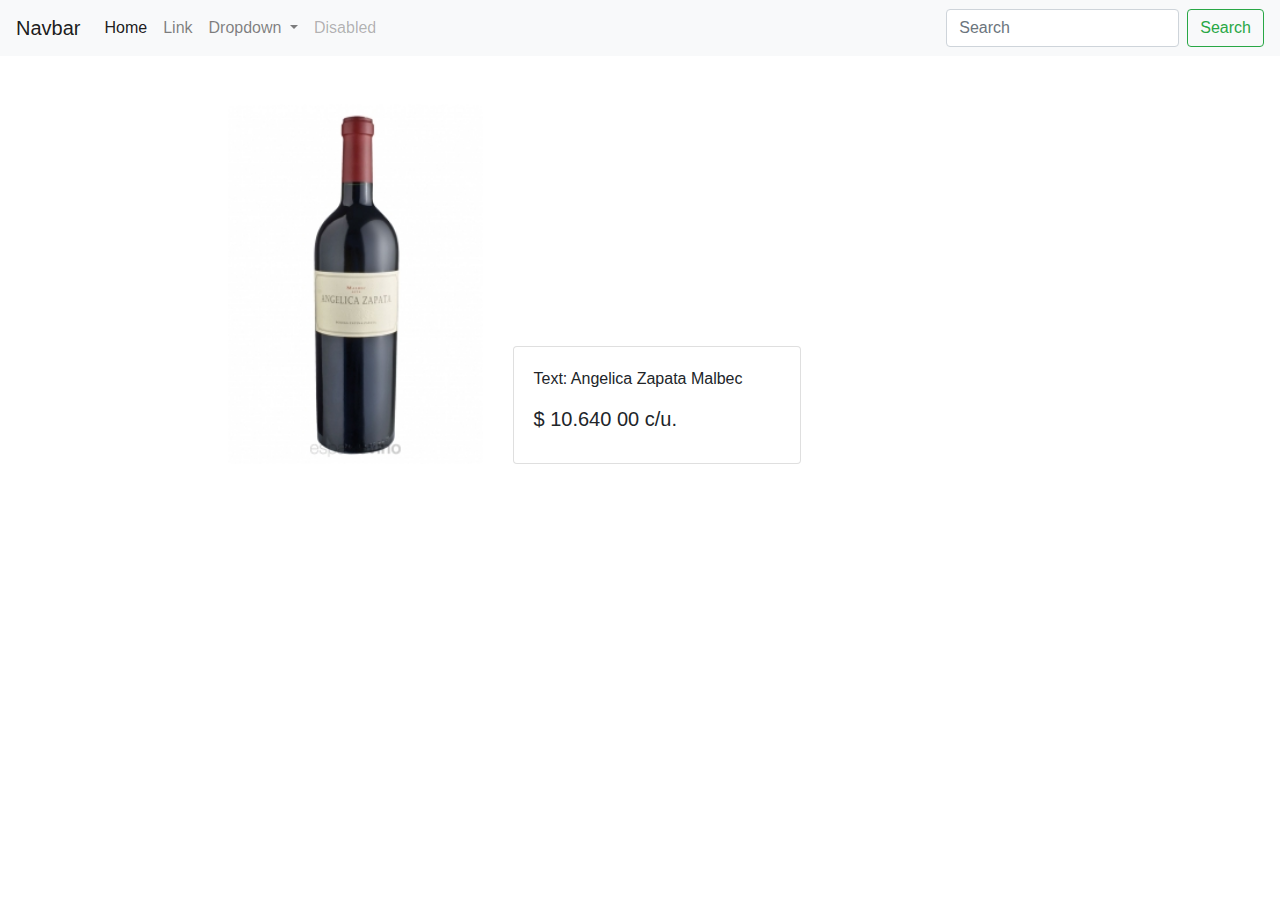
==== detalles/thumb_52803_default_small.html @ 59a37672 "CODIGO BASE" ====
<!DOCTYPE html>
<html lang="en">

<head>
    <meta charset="UTF-8">
    <meta name="viewport" content="width=device-width, initial-scale=1.0">
    <title>Vinoteca</title>
    <link rel="shortcut icon" href="../img/ico.png">
    <link rel="stylesheet" href="https://cdn.jsdelivr.net/npm/bootstrap@4.0.0/dist/css/bootstrap.min.css"
        integrity="sha384-Gn5384xqQ1aoWXA+058RXPxPg6fy4IWvTNh0E263XmFcJlSAwiGgFAW/dAiS6JXm" crossorigin="anonymous">
</head>

<body>
    <nav class="navbar navbar-expand-lg navbar-light bg-light">
        <a class="navbar-brand" href="#">Navbar</a>
        <button class="navbar-toggler" type="button" data-toggle="collapse" data-target="#navbarSupportedContent"
            aria-controls="navbarSupportedContent" aria-expanded="false" aria-label="Toggle navigation">
            <span class="navbar-toggler-icon"></span>
        </button>

        <div class="collapse navbar-collapse" id="navbarSupportedContent">
            <ul class="navbar-nav mr-auto">
                <li class="nav-item active">
                    <a class="nav-link" href="#">Home <span class="sr-only">(current)</span></a>
                </li>
                <li class="nav-item">
                    <a class="nav-link" href="#">Link</a>
                </li>
                <li class="nav-item dropdown">
                    <a class="nav-link dropdown-toggle" href="#" id="navbarDropdown" role="button"
                        data-toggle="dropdown" aria-haspopup="true" aria-expanded="false">
                        Dropdown
                    </a>
                    <div class="dropdown-menu" aria-labelledby="navbarDropdown">
                        <a class="dropdown-item" href="#">Action</a>
                        <a class="dropdown-item" href="#">Another action</a>
                        <div class="dropdown-divider"></div>
                        <a class="dropdown-item" href="#">Something else here</a>
                    </div>
                </li>
                <li class="nav-item">
                    <a class="nav-link disabled" href="#">Disabled</a>
                </li>
            </ul>
            <form class="form-inline my-2 my-lg-0">
                <input class="form-control mr-sm-2" type="search" placeholder="Search" aria-label="Search">
                <button class="btn btn-outline-success my-2 my-sm-0" type="submit">Search</button>
            </form>
        </div>
    </nav>

    <section class="container">
        <div class="row my-5  justify-content-center align-items-end">
            <div class="col-3">
                <img class="card-img-top" src="../img/thumb_52803_default_small.jpeg" alt="Card image cap">
            </div>
            <div class="col-6">
                <div class="card" style="width: 18rem;">
                    <div class="card-body">
                        <p class="card-text">Text: Angelica Zapata Malbec</p>
                        <h5 class="card-title"> $ 10.640 00 c/u.</h5>
                    </div>
                </div>
            </div>
        </div>
    </section>

    <script src="https://code.jquery.com/jquery-3.2.1.min.js"></script>
    <script src="https://cdn.jsdelivr.net/npm/popper.js@1.12.9/dist/umd/popper.min.js"
        integrity="sha384-ApNbgh9B+Y1QKtv3Rn7W3mgPxhU9K/ScQsAP7hUibX39j7fakFPskvXusvfa0b4Q"
        crossorigin="anonymous"></script>
    <script src="https://cdn.jsdelivr.net/npm/bootstrap@4.0.0/dist/js/bootstrap.min.js"
        integrity="sha384-JZR6Spejh4U02d8jOt6vLEHfe/JQGiRRSQQxSfFWpi1MquVdAyjUar5+76PVCmYl"
        crossorigin="anonymous"></script>
</body>

</html>
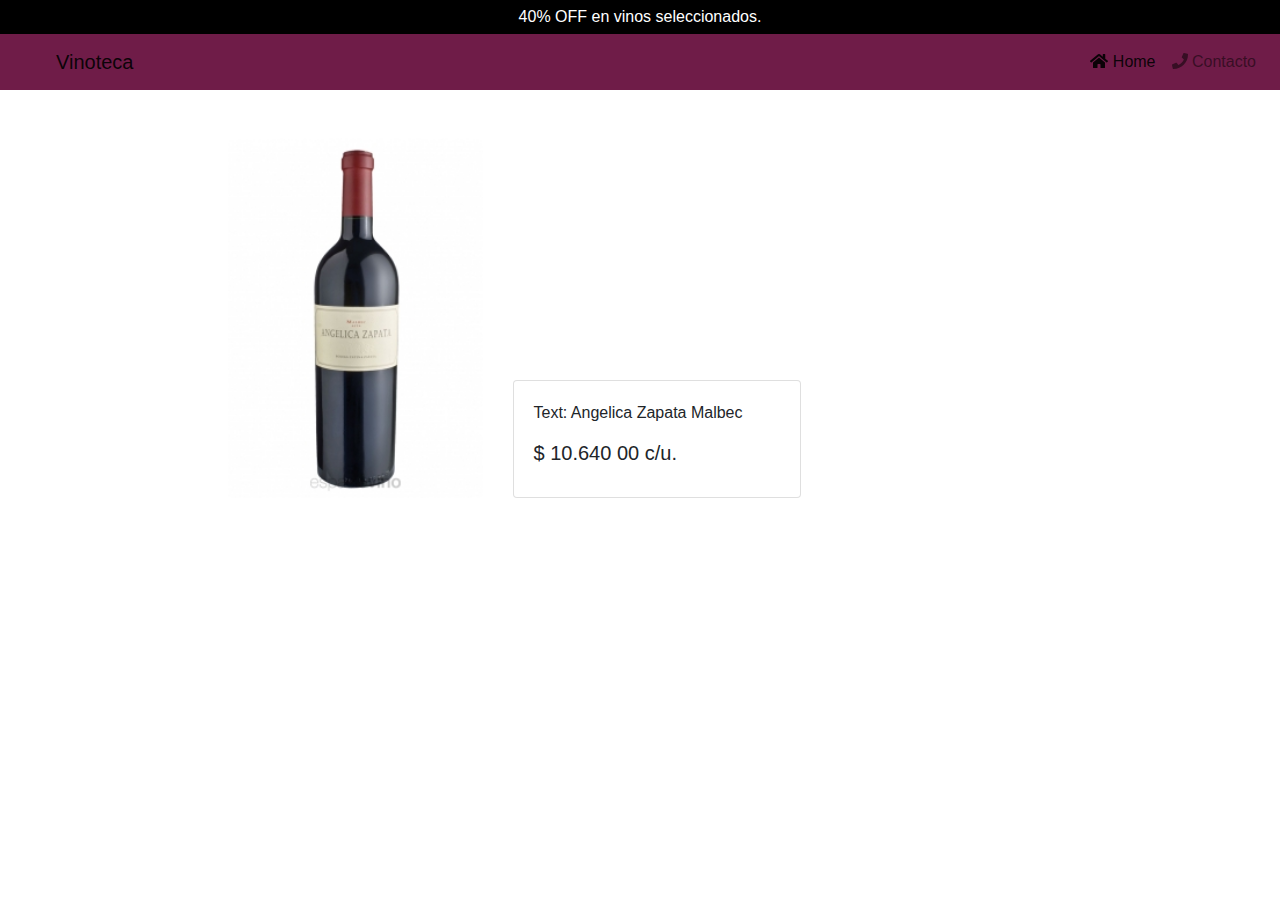
==== commit 9ff4d355: "SE AGREGAN ESTILOS EN NAVEGADOR" ====
--- a/detalles/thumb_52803_default_small.html
+++ b/detalles/thumb_52803_default_small.html
@@ -8,44 +8,28 @@
     <link rel="shortcut icon" href="../img/ico.png">
     <link rel="stylesheet" href="https://cdn.jsdelivr.net/npm/bootstrap@4.0.0/dist/css/bootstrap.min.css"
         integrity="sha384-Gn5384xqQ1aoWXA+058RXPxPg6fy4IWvTNh0E263XmFcJlSAwiGgFAW/dAiS6JXm" crossorigin="anonymous">
+    <link rel="stylesheet" href="../css/style.css">
+    <link rel="stylesheet" href="../fontawesome/css/all.css">
 </head>
 
 <body>
-    <nav class="navbar navbar-expand-lg navbar-light bg-light">
-        <a class="navbar-brand" href="#">Navbar</a>
+    <div class="nav-black">40% OFF en vinos seleccionados. </div>
+    <nav class="navbar navbar-expand-lg navbar-light bg-violeta">
+        <img style="width: 40px;" src="img/ico.png" alt=""><a class="navbar-brand" href="#">Vinoteca</a>
         <button class="navbar-toggler" type="button" data-toggle="collapse" data-target="#navbarSupportedContent"
             aria-controls="navbarSupportedContent" aria-expanded="false" aria-label="Toggle navigation">
             <span class="navbar-toggler-icon"></span>
         </button>
 
         <div class="collapse navbar-collapse" id="navbarSupportedContent">
-            <ul class="navbar-nav mr-auto">
+            <ul class="navbar-nav ml-auto">
                 <li class="nav-item active">
-                    <a class="nav-link" href="#">Home <span class="sr-only">(current)</span></a>
+                    <a class="nav-link" href="../index.html"><i class="fas fa-home"></i>&nbsp;Home</a>
                 </li>
                 <li class="nav-item">
-                    <a class="nav-link" href="#">Link</a>
-                </li>
-                <li class="nav-item dropdown">
-                    <a class="nav-link dropdown-toggle" href="#" id="navbarDropdown" role="button"
-                        data-toggle="dropdown" aria-haspopup="true" aria-expanded="false">
-                        Dropdown
-                    </a>
-                    <div class="dropdown-menu" aria-labelledby="navbarDropdown">
-                        <a class="dropdown-item" href="#">Action</a>
-                        <a class="dropdown-item" href="#">Another action</a>
-                        <div class="dropdown-divider"></div>
-                        <a class="dropdown-item" href="#">Something else here</a>
-                    </div>
-                </li>
-                <li class="nav-item">
-                    <a class="nav-link disabled" href="#">Disabled</a>
+                    <a class="nav-link" href="#"><i class="fas fa-phone"></i>&nbsp;Contacto</a>
                 </li>
             </ul>
-            <form class="form-inline my-2 my-lg-0">
-                <input class="form-control mr-sm-2" type="search" placeholder="Search" aria-label="Search">
-                <button class="btn btn-outline-success my-2 my-sm-0" type="submit">Search</button>
-            </form>
         </div>
     </nav>
 
@@ -72,6 +56,7 @@
     <script src="https://cdn.jsdelivr.net/npm/bootstrap@4.0.0/dist/js/bootstrap.min.js"
         integrity="sha384-JZR6Spejh4U02d8jOt6vLEHfe/JQGiRRSQQxSfFWpi1MquVdAyjUar5+76PVCmYl"
         crossorigin="anonymous"></script>
+    <script src="../fontawesome/js/all.js"></script>
 </body>
 
 </html>--- a/css/style.css
+++ b/css/style.css
@@ -0,0 +1,22 @@
+.btn-violeta {
+    color: #fff;
+    background-color: #6F1C48;
+    border-color: #6F1C48;
+}
+
+.btn-violeta:hover {
+    background-color: #581B3B;
+    color: #fff;
+}
+
+.bg-violeta {
+    background-color: #6F1C48;
+}
+
+.nav-black {
+    width: 100%;
+    background-color: black;
+    color: #fff;
+    text-align: center;
+    padding: 5px;
+}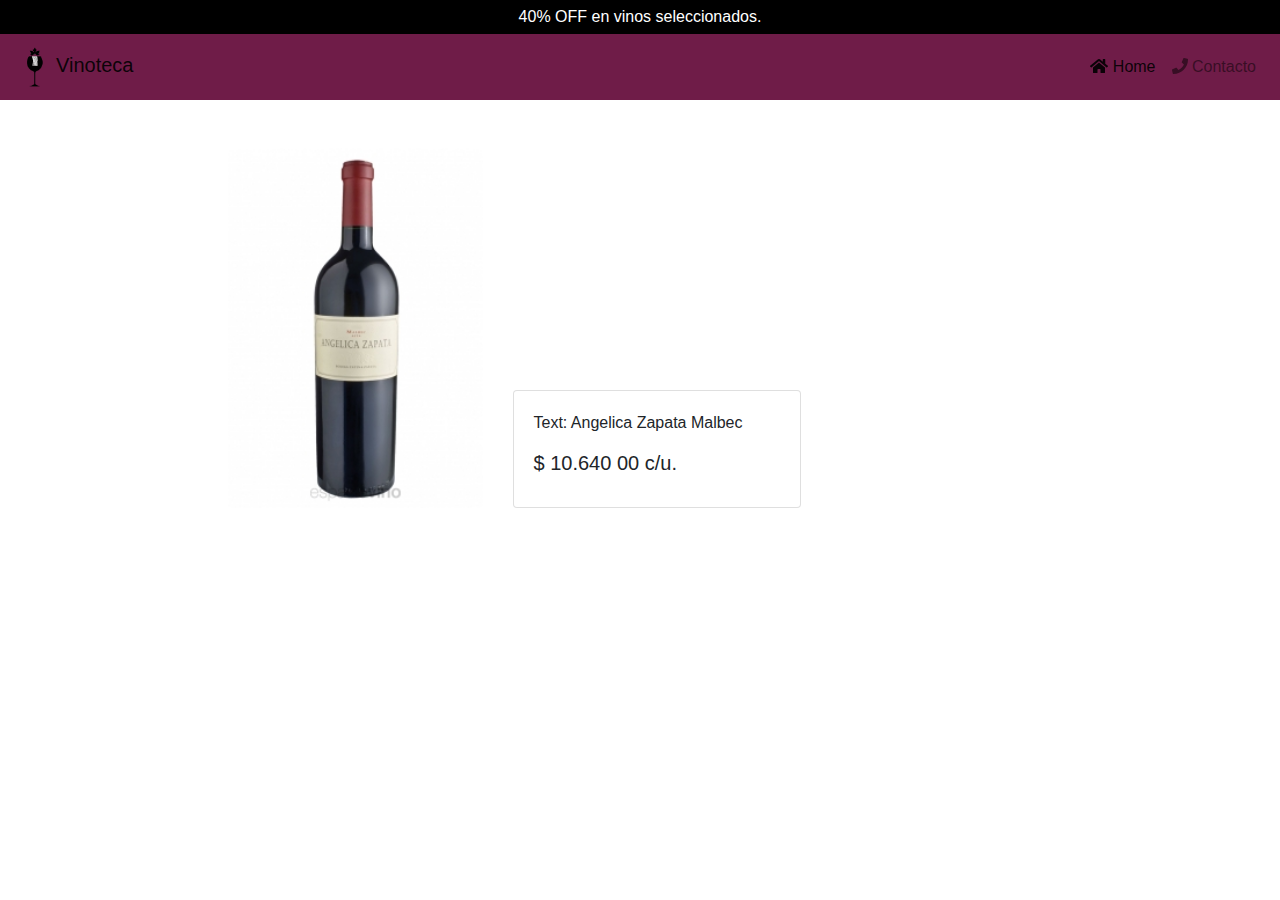
==== commit f4dd6a4f: "CORRECCIONES DE ESTILOS" ====
--- a/detalles/thumb_52803_default_small.html
+++ b/detalles/thumb_52803_default_small.html
@@ -15,7 +15,7 @@
 <body>
     <div class="nav-black">40% OFF en vinos seleccionados. </div>
     <nav class="navbar navbar-expand-lg navbar-light bg-violeta">
-        <img style="width: 40px;" src="img/ico.png" alt=""><a class="navbar-brand" href="#">Vinoteca</a>
+        <a class="navbar-brand" href="../index.html"><img style="width: 40px;" src="../img/ico.png" alt="">Vinoteca</a>
         <button class="navbar-toggler" type="button" data-toggle="collapse" data-target="#navbarSupportedContent"
             aria-controls="navbarSupportedContent" aria-expanded="false" aria-label="Toggle navigation">
             <span class="navbar-toggler-icon"></span>
@@ -35,11 +35,11 @@
 
     <section class="container">
         <div class="row my-5  justify-content-center align-items-end">
-            <div class="col-3">
+            <div class="col-12 col-md-3">
                 <img class="card-img-top" src="../img/thumb_52803_default_small.jpeg" alt="Card image cap">
             </div>
-            <div class="col-6">
-                <div class="card" style="width: 18rem;">
+            <div class="col-12 col-md-6">
+                <div class="card m-auto m-md-0" style="width: 18rem;">
                     <div class="card-body">
                         <p class="card-text">Text: Angelica Zapata Malbec</p>
                         <h5 class="card-title"> $ 10.640 00 c/u.</h5>
